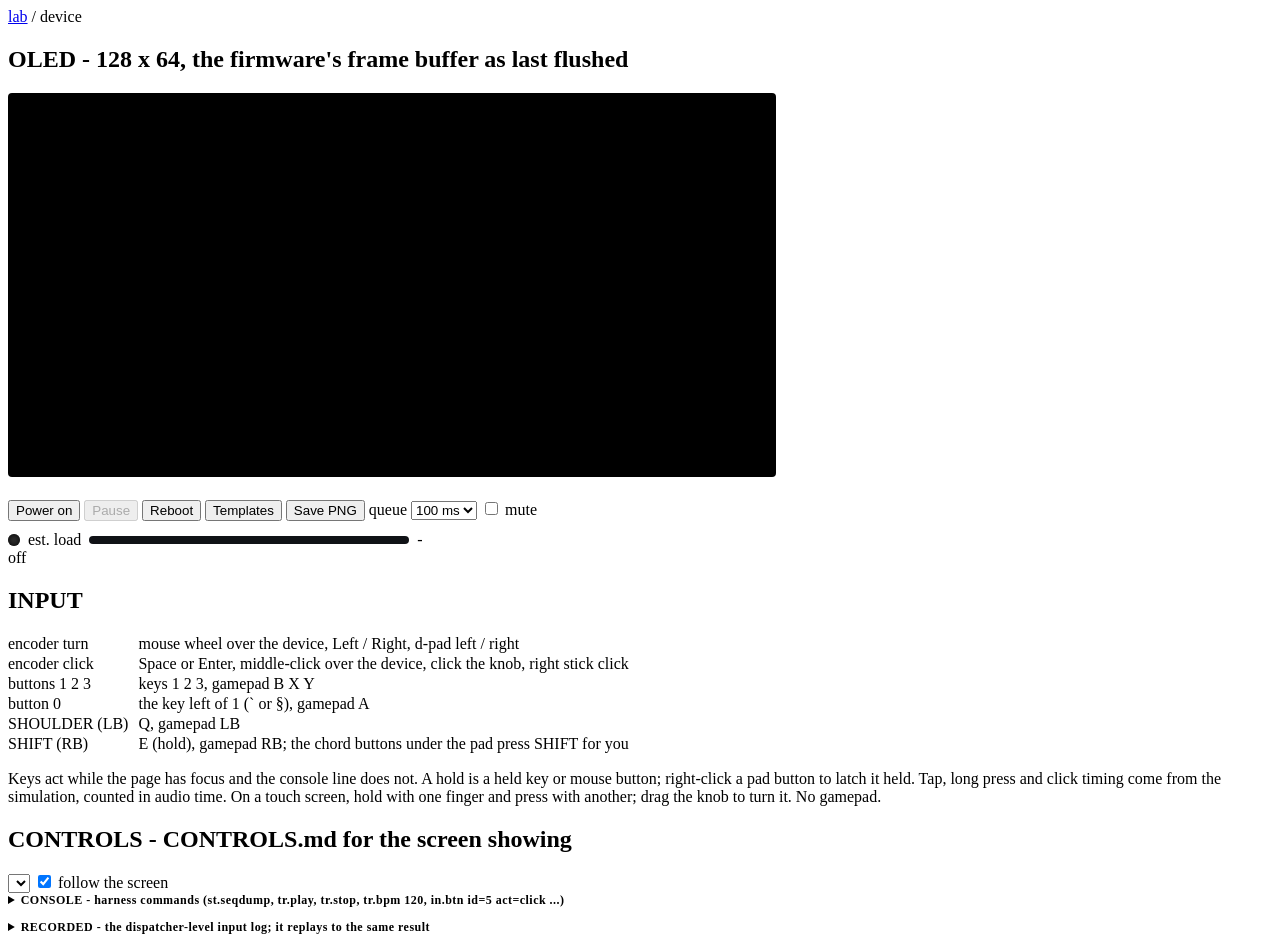
==== page/index.html @ ea53c0db "Host build of the firmware: hostsim and the browser site The firmware is the firmware submodule, pin" ====
<!doctype html>
<html lang="en">
<head>
<meta charset="utf-8">
<meta name="viewport" content="width=device-width, initial-scale=1">
<title>lab: device</title>
<link rel="stylesheet" href="/common.css">
<style>
  main { grid-template-columns: minmax(0, 800px) minmax(0, 1fr); align-items:start; }
  #oled { width:100%; max-width:768px; aspect-ratio:2 / 1; image-rendering:pixelated; background:#000; border-radius:4px; }
  #device { user-select:none; outline:none; }
  #device:focus-visible { box-shadow:0 0 0 1px var(--dim); border-radius:6px; }
  .pad { display:grid; grid-template-columns:repeat(7, minmax(0, 1fr)); gap:8px; margin-top:10px; align-items:center; }
  .key { padding:10px 0; text-align:center; border:1px solid var(--line); border-radius:6px; background:#262a32; cursor:pointer; }
  .key small { display:block; color:var(--dim); font-size:11px; }
  .key.down { background:var(--a); color:#000; border-color:var(--a); }
  .key.down small { color:#123; }
  .key.latched { box-shadow:0 0 0 2px var(--m); }
  #knob { width:64px; height:64px; border-radius:50%; margin:auto; border:2px solid var(--line); background:#262a32;
          display:flex; align-items:center; justify-content:center; cursor:ns-resize; position:relative; }
  #knob.down { border-color:var(--a); }
  #knob i { position:absolute; width:4px; height:18px; top:6px; left:28px; background:var(--a); border-radius:2px; transform-origin:2px 26px; }
  .chords { display:flex; flex-wrap:wrap; gap:6px; margin-top:8px; }
  .chords button { font-size:11px; padding:2px 6px; }
  #console { height:220px; overflow:auto; white-space:pre-wrap; color:var(--text); background:#101216; padding:6px; border-radius:4px; }
  #record { height:160px; overflow:auto; white-space:pre; color:var(--dim); background:#101216; padding:6px; border-radius:4px; }
  #cmd { flex:1; background:#262a32; color:var(--text); border:1px solid var(--line); border-radius:4px; padding:3px 6px; font:inherit; }
  table { border-collapse:collapse; } td, th { padding:1px 10px 1px 0; vertical-align:top; text-align:left; }
  td:first-child { color:var(--dim); white-space:nowrap; }
  th { color:var(--dim); font-weight:600; }
  #help { max-height:560px; overflow:auto; }
  #help h3 { margin:10px 0 4px; font-size:12px; color:var(--m); }
  #help h4 { margin:8px 0 4px; font-size:12px; color:var(--dim); }
  #help p { margin:4px 0; color:var(--dim); }
  #help code { color:var(--text); }
  #help table { margin:4px 0; }
  .bottom { grid-column:1 / -1; display:grid; gap:12px; }
  details > summary { cursor:pointer; color:var(--dim); font-size:12px; font-weight:600; letter-spacing:.04em; }
  details[open] > summary { margin-bottom:6px; }
  .bad { color:var(--bad); }
  .load { display:flex; align-items:center; gap:8px; margin-top:10px; }
  #oled, .pad, #knob { touch-action:none; }
  #led { width:12px; height:12px; border-radius:50%; background:#333; box-shadow:0 0 6px #000 inset; }
  .meter { position:relative; flex:1; max-width:320px; height:8px; background:#101216; border:1px solid var(--line); border-radius:4px; overflow:hidden; }
  #loadAvg { position:absolute; left:0; top:0; bottom:0; width:0; background:var(--a); }
  #loadMax { position:absolute; top:0; bottom:0; width:2px; left:0; background:var(--m); }
  #screen { position:relative; max-width:768px; }
  /* Over the screen; on a narrow page it grows down over the pad instead of
   * running off the canvas, and goes away on a pick, the close button or Esc. */
  #picker { position:absolute; top:0; left:0; right:0; min-height:100%; z-index:2; display:flex; flex-direction:column;
            align-items:center; justify-content:center; gap:10px; padding:28px 16px 16px;
            background:rgba(0,0,0,.9); border-radius:4px; text-align:center; }
  #picker[hidden] { display:none; }   /* the id rule above outranks the browser's [hidden] */
  #picker h3 { margin:0; font-size:15px; color:#ffd23f; letter-spacing:.04em; }
  #picker p { margin:0; font-size:12px; }
  #tplClose { position:absolute; top:6px; right:6px; width:28px; height:28px; padding:0; font-size:16px; line-height:1; }
  .tpl { display:grid; grid-template-columns:repeat(auto-fill, minmax(96px, 1fr)); gap:8px; width:100%; max-width:560px; }
  .tpl button { padding:10px 4px; font-size:13px; }
</style>
</head>
<body>
<nav><a href="/">lab</a> / device</nav>
<main>
  <section id="device" tabindex="0">
    <h2>OLED <span>- 128 x 64, the firmware's frame buffer as last flushed</span></h2>
    <div id="screen">
      <canvas id="oled" width="768" height="384"></canvas>
      <div id="picker" hidden>
        <button id="tplClose" title="Close (Esc)">&times;</button>
        <h3>PICK A TEMPLATE</h3>
        <div class="tpl" id="tplList">Starting the device...</div>
        <p class="dim">One tap turns the audio on, loads it and plays.</p>
        <button id="tplSkip">Start with the boot session instead</button>
      </div>
    </div>
    <div class="pad" id="pad"></div>
    <div class="chords" id="chords"></div>
    <div class="row">
      <button id="power">Power on</button>
      <button id="pause" disabled>Pause</button>
      <button id="restart">Reboot</button>
      <button id="templates">Templates</button>
      <button id="shot">Save PNG</button>
      <label class="dim">queue <select id="target">
        <option value="60">60 ms</option><option value="100" selected>100 ms</option>
        <option value="160">160 ms</option><option value="300">300 ms</option></select></label>
      <label class="dim"><input type="checkbox" id="mute"> mute</label>
    </div>
    <div class="load" title="Render load from a cost model: measured per-oscillator, unison and FX costs, some guesses, no event parsing or patch-load spikes. A relative meter, not a measurement of the chip.">
      <span id="led"></span>
      <span class="dim">est. load</span>
      <div class="meter"><div id="loadAvg"></div><div id="loadMax"></div></div>
      <span id="loadTxt" class="dim">-</span>
    </div>
    <div class="facts" id="status">off</div>
    <div class="facts" id="about"></div>
    <div class="facts bad" id="err"></div>
  </section>
  <div>
    <section>
      <h2>INPUT</h2>
      <table>
        <tr><td>encoder turn</td><td>mouse wheel over the device, Left / Right, d-pad left / right</td></tr>
        <tr><td>encoder click</td><td>Space or Enter, middle-click over the device, click the knob, right stick click</td></tr>
        <tr><td>buttons 1 2 3</td><td>keys 1 2 3, gamepad B X Y</td></tr>
        <tr><td>button 0</td><td>the key left of 1 (` or &sect;), gamepad A</td></tr>
        <tr><td>SHOULDER (LB)</td><td>Q, gamepad LB</td></tr>
        <tr><td>SHIFT (RB)</td><td>E (hold), gamepad RB; the chord buttons under the pad press SHIFT for you</td></tr>
      </table>
      <p class="dim">Keys act while the page has focus and the console line does not.
        A hold is a held key or mouse button; right-click a pad button to latch it held.
        Tap, long press and click timing come from the simulation, counted in audio time.
        On a touch screen, hold with one finger and press with another; drag the knob to turn it.
        <span id="pad-state">No gamepad.</span></p>
    </section>
    <section>
      <h2>CONTROLS <span>- CONTROLS.md for the screen showing</span></h2>
      <div class="row" style="margin-top:0">
        <select id="helpSel"></select>
        <label class="dim"><input type="checkbox" id="helpFollow" checked> follow the screen</label>
      </div>
      <div id="help"></div>
    </section>
  </div>
  <div class="bottom">
    <section>
      <details id="consoleBox">
        <summary>CONSOLE - harness commands (st.seqdump, tr.play, tr.stop, tr.bpm 120, in.btn id=5 act=click ...)</summary>
        <div id="console"></div>
        <div class="row">
          <input id="cmd" placeholder="command, Enter to send" autocomplete="off" spellcheck="false">
          <button id="dump">st.seqdump</button>
          <button id="clear">clear</button>
        </div>
      </details>
    </section>
    <section>
      <details>
        <summary>RECORDED - the dispatcher-level input log; it replays to the same result</summary>
        <div id="record"></div>
        <div class="row"><button id="savelog">Save log</button></div>
      </details>
    </section>
  </div>
</main>
<footer id="notices" class="facts" style="padding:0 12px 12px" hidden></footer>
<script src="/common.js"></script>
<script>
'use strict';
const RATE = 48000, BLOCK = 256, BLOCK_MS = 1000 * BLOCK / RATE, STEP_BLOCKS = 8;
/* my_button_id_t: SHOULDER 0, 1, 2, 3, ENC 4, 0 is 5, SHIFT 6. */
const BTN = { SHOULDER: 0, B1: 1, B2: 2, B3: 3, ENC: 4, B0: 5, SHIFT: 6 };
const PAD = [['LB', 'Q', BTN.SHOULDER], ['0', '`', BTN.B0], ['1', '1', BTN.B1], ['2', '2', BTN.B2],
             ['3', '3', BTN.B3], ['RB', 'E', BTN.SHIFT]];
/* KeyboardEvent.code names physical keys: Backquote is the key left of 1 on
 * any layout. */
const KEYS = { Backquote: BTN.B0, Digit1: BTN.B1, Digit2: BTN.B2, Digit3: BTN.B3, KeyQ: BTN.SHOULDER,
               KeyE: BTN.SHIFT, Space: BTN.ENC, Enter: BTN.ENC, NumpadEnter: BTN.ENC };
/* Gamepad standard mapping: button index -> device button. */
const GP = { 0: BTN.B0, 1: BTN.B1, 2: BTN.B2, 3: BTN.B3, 4: BTN.SHOULDER, 5: BTN.SHIFT, 11: BTN.ENC };

let pending = [];          // { t, line } input since the last request; line without the offset
let lastReq = performance.now();
let running = false, paused = false, inFlight = false;
let actx = null, gain = null, nextTime = 0, underruns = 0, simMs = 0, rtt = 0;
let seq = 0, retries = 0;
const PAGE_ID = Math.random().toString(36).slice(2, 8);   /* a reload starts a new seq space */
const held = new Set();    // device buttons currently down, from any source

/* ── device controls ─────────────────────────────────────────────────── */
const pad = $('pad'), keyEl = {};
/* Pointer holds: each pointer (a mouse button, a finger) holds the device
 * button it went down on until it is lifted, so two fingers can hold SHIFT and
 * press a digit, as on the device. */
const pointerHeld = new Map();   // pointerId -> device button
function pointerPress(e, id) {
  e.preventDefault();
  if (e.currentTarget.setPointerCapture) e.currentTarget.setPointerCapture(e.pointerId);
  pointerHeld.set(e.pointerId, id);
  press(id, true);
}
function pointerRelease(e) {
  if (!pointerHeld.has(e.pointerId)) return;
  const id = pointerHeld.get(e.pointerId);
  pointerHeld.delete(e.pointerId);
  if (![...pointerHeld.values()].includes(id)) press(id, false);
}
window.addEventListener('pointerup', pointerRelease);
window.addEventListener('pointercancel', pointerRelease);
for (const [label, key, id] of PAD) {
  const d = document.createElement('div');
  d.className = 'key'; d.innerHTML = `${label}<small>${key}</small>`;
  pad.appendChild(d); keyEl[id] = d;
  d.addEventListener('pointerdown', e => { if (e.button === 0) pointerPress(e, id); });
  /* Right click latches the button held until the next right click, so a
   * hold + turn gesture needs only the mouse. */
  d.addEventListener('contextmenu', e => {
    e.preventDefault();
    if ([...pointerHeld.values()].includes(id)) return;   // a touch long press, not a right click
    press(id, !held.has(id));
    d.classList.toggle('latched', held.has(id));
  });
}
/* SHIFT chords as single clicks: SHIFT down, digit down, digit up, SHIFT up.
 * The chord latches on the digit's press (CONTROLS.md, Global gestures). A
 * SHIFT already held, from a key or a latch, is left held. */
const CHORDS = [
  ['SHIFT+0', BTN.B0, 0, 'Loop bounce: start, cancel a waiting one, or stop a running one'],
  ['SHIFT+0 hold', BTN.B0, 1600, 'Discard a running bounce'],
  ['SHIFT+1', BTN.B1, 0, 'ADSR editor: open on the current instrument, or commit and close'],
  ['SHIFT+2', BTN.B2, 0, 'Step Trig popup open / close; in an editor: release the tab to the patch'],
  ['SHIFT+3', BTN.B3, 0, 'Layer page; in an editor on a melodic row: flip row / layer block'],
];
for (const [label, id, holdMs, title] of CHORDS) {
  const btn = document.createElement('button');
  btn.textContent = label; btn.title = title;
  btn.onclick = () => chord(id, holdMs);
  $('chords').appendChild(btn);
}
const latch = document.createElement('button');
latch.title = 'Hold SHIFT until clicked again: SHIFT + turn steps the FM algorithm';
const showLatch = () => { latch.textContent = held.has(BTN.SHIFT) ? 'SHIFT held - release' : 'hold SHIFT'; };
latch.onclick = () => { press(BTN.SHIFT, !held.has(BTN.SHIFT)); showLatch(); };
showLatch();
$('chords').appendChild(latch);
function chord(id, holdMs) {
  const hadShift = held.has(BTN.SHIFT);
  if (!hadShift) press(BTN.SHIFT, true);
  press(id, true);
  const end = () => { press(id, false); if (!hadShift) press(BTN.SHIFT, false); };
  if (holdMs) setTimeout(end, holdMs); else end();
}
const knobWrap = document.createElement('div');
knobWrap.innerHTML = '<div id="knob"><i></i></div>';
pad.appendChild(knobWrap);
const knob = $('knob'); keyEl[BTN.ENC] = knob;
let knobAngle = 0;
/* The knob: a tap or click is the encoder click (sent on release), a vertical
 * drag turns it, one detent per 16 px, up = clockwise. */
let knobDrag = null;
knob.addEventListener('pointerdown', e => {
  if (e.button !== 0) return;
  e.preventDefault();
  knob.setPointerCapture(e.pointerId);
  knobDrag = { id: e.pointerId, y: e.clientY, moved: false };
});
knob.addEventListener('pointermove', e => {
  if (!knobDrag || e.pointerId !== knobDrag.id) return;
  const steps = Math.trunc((knobDrag.y - e.clientY) / 16);
  if (steps) { knobDrag.moved = true; knobDrag.y -= steps * 16; turn(steps); }
});
knob.addEventListener('pointerup', e => {
  if (!knobDrag || e.pointerId !== knobDrag.id) return;
  if (!knobDrag.moved) { press(BTN.ENC, true); press(BTN.ENC, false); }
  knobDrag = null;
});
knob.addEventListener('pointercancel', () => { knobDrag = null; });

function press(id, down) {
  if (down === held.has(id)) return;
  if (down) held.add(id); else held.delete(id);
  keyEl[id].classList.toggle('down', down);
  if (!down) keyEl[id].classList.remove('latched');
  if (id === BTN.SHIFT && typeof showLatch === 'function') showLatch();
  queue(`key ${id} ${down ? 'down' : 'up'}`);
}

function turn(steps) {
  if (!steps) return;
  knobAngle += steps * 15;
  knob.firstChild.style.transform = `rotate(${knobAngle}deg)`;
  queue(`enc ${steps}`);
}
function queue(line) { pending.push({ t: performance.now(), line }); kick(); }

$('device').addEventListener('wheel', e => {
  e.preventDefault();
  turn(e.deltaY > 0 ? 1 : -1);
}, { passive: false });
/* Middle button anywhere over the device is the encoder click, like the
 * wheel is the encoder turn. preventDefault stops autoscroll and paste. */
$('device').addEventListener('pointerdown', e => { if (e.button === 1) pointerPress(e, BTN.ENC); });
$('device').addEventListener('auxclick', e => e.preventDefault());

function keyActive(e) { return document.activeElement !== $('cmd') && !e.ctrlKey && !e.metaKey && !e.altKey; }
window.addEventListener('keydown', e => {
  if (!keyActive(e)) return;
  if (e.code === 'ArrowLeft' || e.code === 'ArrowRight') { turn(e.code === 'ArrowRight' ? 1 : -1); e.preventDefault(); return; }
  if (e.code in KEYS) { if (!e.repeat) press(KEYS[e.code], true); e.preventDefault(); }
});
window.addEventListener('keyup', e => {
  if (e.code in KEYS) { press(KEYS[e.code], false); e.preventDefault(); }
});
window.addEventListener('blur', () => { for (const id of [...held]) press(id, false); });

/* ── gamepad ─────────────────────────────────────────────────────────── */
const gpPrev = {};
let dpadNext = 0;
function pollGamepad(now) {
  const gp = [...(navigator.getGamepads ? navigator.getGamepads() : [])].find(g => g && g.mapping === 'standard');
  $('pad-state').textContent = gp ? 'Gamepad: ' + gp.id : 'No gamepad.';
  if (gp) {
    for (const [i, id] of Object.entries(GP)) {
      const v = !!(gp.buttons[i] && gp.buttons[i].pressed);
      if (v !== !!gpPrev[i]) { gpPrev[i] = v; press(id, v); }
    }
    const l = gp.buttons[14] && gp.buttons[14].pressed, r = gp.buttons[15] && gp.buttons[15].pressed;
    if (l || r) { if (now >= dpadNext) { turn(r ? 1 : -1); dpadNext = now + (dpadNext ? 90 : 300); } }
    else dpadNext = 0;
  }
  requestAnimationFrame(pollGamepad);
}
requestAnimationFrame(pollGamepad);

/* ── CONTROLS.md help, following the screen ──────────────────────────── */
/* ui_view_id_t (synth_ui.h) -> the CONTROLS.md section for that screen. */
const VIEW_SECTION = ['Filter editor', 'LFO editor', 'DIST editor', 'Step Trig popup',
  'ADSR (graph) editor', 'Menu', 'Arp screen', 'Drone screens', 'Drone screens', 'Drone screens',
  'Prog screen', 'FM screen', 'DEV screen', 'WT screen', 'Sequencer screen (Seq)'];
let helpSections = {}, helpView = -1;
const esc = t => t.replace(/&/g, '&amp;').replace(/</g, '&lt;').replace(/>/g, '&gt;');
const inline = t => esc(t).replace(/`([^`]+)`/g, '<code>$1</code>').replace(/\*\*([^*]+)\*\*/g, '<b>$1</b>');
function mdToHtml(lines) {
  let out = '', i = 0;
  while (i < lines.length) {
    const l = lines[i];
    if (l.startsWith('|')) {
      const rows = [];
      while (i < lines.length && lines[i].startsWith('|')) rows.push(lines[i++]);
      const cells = r => r.replace(/^\||\|$/g, '').split('|').map(c => c.trim());
      out += '<table><tr>' + cells(rows[0]).map(c => `<th>${inline(c)}</th>`).join('') + '</tr>';
      for (const r of rows.slice(2)) out += '<tr>' + cells(r).map(c => `<td>${inline(c)}</td>`).join('') + '</tr>';
      out += '</table>';
      continue;
    }
    if (l.startsWith('### ')) { out += `<h4>${inline(l.slice(4))}</h4>`; i++; continue; }
    if (!l.trim()) { i++; continue; }
    const para = [];
    while (i < lines.length && lines[i].trim() && !lines[i].startsWith('|') && !lines[i].startsWith('#')) para.push(lines[i++]);
    out += `<p>${inline(para.join(' '))}</p>`;
  }
  return out;
}
async function loadHelp() {
  /* The single-file build carries CONTROLS.md inline: a file:// page cannot fetch. */
  let text;
  if ($('controls-md')) {
    text = $('controls-md').value;
  } else {
    const res = await fetch('controls.md');
    if (!res.ok) { $('help').textContent = 'CONTROLS.md: ' + await res.text(); return; }
    text = await res.text();
  }
  let name = null;
  for (const l of text.split('\n')) {
    if (l.startsWith('## ')) { name = l.slice(3).trim(); helpSections[name] = []; continue; }
    if (name) helpSections[name].push(l);
  }
  $('helpSel').innerHTML = Object.keys(helpSections).map(n => `<option>${esc(n)}</option>`).join('');
  showHelp('Global gestures');
}
function showHelp(name) {
  if (!helpSections[name]) return;
  $('helpSel').value = name;
  $('help').innerHTML = `<h3>${esc(name)}</h3>` + mdToHtml(helpSections[name]);
}
$('helpSel').onchange = () => { $('helpFollow').checked = false; showHelp($('helpSel').value); };
$('helpFollow').onchange = () => { if ($('helpFollow').checked) { helpView = -1; } };
function followView(v) {
  if (v === undefined || v === helpView || !$('helpFollow').checked) return;
  helpView = v;
  showHelp(VIEW_SECTION[v] || 'Global gestures');
}
loadHelp();

/* ── OLED ────────────────────────────────────────────────────────────── */
const oled = $('oled').getContext('2d');
function drawFrame(bytes) {
  /* u8g2 full buffer, vertical_top_lsb: byte (y>>3)*128 + x, bit y&7.
   * Rows 0..15 yellow, the rest blue, like the dual-colour panel. */
  const S = 6;
  oled.fillStyle = '#000'; oled.fillRect(0, 0, 768, 384);
  for (let y = 0; y < 64; y++) {
    oled.fillStyle = y < 16 ? '#ffd23f' : '#5ec8ff';
    const row = (y >> 3) * 128, bit = 1 << (y & 7);
    for (let x = 0; x < 128; x++) if (bytes[row + x] & bit) oled.fillRect(x * S, y * S, S - 1, S - 1);
  }
}

/* ── load meter ──────────────────────────────────────────────────────────
 * Each answer carries the cost model's mean and max over its blocks, in % of
 * the 5.33 ms block. The bar is the mean over the last second, the tick its
 * max. The dot uses the status LED's bands (status_led.c: green, yellow from
 * 50 %, orange from 75 %, red from 90 %, 5 % hysteresis), here over the
 * estimate instead of the measured core load. */
const LED_ENTER = [0, 50, 75, 90], LED_COLOR = ['#1fb84a', '#d6c21f', '#e8771a', '#ff3030'];
let loadHist = [], ledBand = 0;
function showLoad(load) {
  if (!load) return;
  const now = performance.now();
  loadHist.push([now, load[0], load[1]]);
  while (loadHist.length && now - loadHist[0][0] > 1000) loadHist.shift();
  const avg = loadHist.reduce((a, h) => a + h[1], 0) / loadHist.length;
  const max = Math.max(...loadHist.map(h => h[2]));
  while (ledBand < 3 && avg >= LED_ENTER[ledBand + 1]) ledBand++;
  while (ledBand > 0 && avg < LED_ENTER[ledBand] - 5) ledBand--;
  $('led').style.background = LED_COLOR[ledBand];
  $('loadAvg').style.width = Math.min(100, avg) + '%';
  $('loadAvg').style.background = LED_COLOR[ledBand];
  $('loadMax').style.left = `calc(${Math.min(100, max)}% - 2px)`;
  $('loadTxt').textContent = `${avg.toFixed(0)} %  max ${max.toFixed(0)} %`;
}

/* ── stepping ────────────────────────────────────────────────────────── */
const b64 = s => Uint8Array.from(atob(s), c => c.charCodeAt(0));
function target() { return +$('target').value / 1000; }

function kick() { if (running && !paused) pump(); }

async function pump() {
  if (inFlight) return;
  inFlight = true;
  try {
    while (running && !paused && nextTime - actx.currentTime < target()) {
      if (nextTime < actx.currentTime) {
        if (nextTime > 0) underruns++;
        nextTime = actx.currentTime + 0.02;
      }
      await stepOnce();
    }
  } catch (e) {
    $('err').textContent = String(e.message || e);
    running = false; $('power').textContent = 'Power on'; $('pause').disabled = true;
  } finally {
    inFlight = false;
  }
}

async function stepOnce() {
  const now = performance.now(), span = Math.max(1, now - lastReq);
  const ev = pending.splice(0).map(p => {
    const off = Math.min(STEP_BLOCKS - 1, Math.max(0, Math.floor((p.t - lastReq) / span * STEP_BLOCKS)));
    const [kind, ...rest] = p.line.split(' ');
    return `${kind} ${off} ${rest.join(' ')}`;
  });
  lastReq = now;
  const t0 = performance.now();
  const st = await backend.step(STEP_BLOCKS, ev);
  rtt = performance.now() - t0;
  apply(st);
}

/* Where the steps run: the lab's emu module over HTTP, or hostsim built to
 * WebAssembly inside this page (the static site loads wasm.js, which sets
 * EMU_WASM). Both answer a step with the same fields; frame and audio come
 * as base64 text over HTTP and as bytes from the module. */
const HTTP_BACKEND = {
  async step(blocks, ev) {
    const q = new URLSearchParams({ blocks, seq: `${PAGE_ID}-${++seq}` });
    for (const e of ev) q.append('e', e);
    const res = await fetchStep('step?' + q);
    if (!res.ok) throw new Error(await res.text());
    return res.json();
  },
  async restart() {
    const res = await fetch('restart');
    if (!res.ok) throw new Error(await res.text());
    return res.json();
  },
  async log() { return (await fetch('log.txt')).text(); },
  about() { return 'Projects are saved on the machine running the lab.'; },
};
const backend = window.EMU_WASM || HTTP_BACKEND;
if (backend.about) $('about').textContent = backend.about();
const bytesOf = v => typeof v === 'string' ? b64(v) : v;

/* A step is not repeatable: it advances the sim and consumes the input. The
 * request carries a seq, and the module answers a repeated seq with the reply
 * it already made, so a request whose connection failed is sent again as it
 * was. fetch() rejects with a TypeError for exactly those failures; an HTTP
 * error status is an answer and is not retried. */
async function fetchStep(url) {
  for (let attempt = 0; ; attempt++) {
    try {
      return await fetch(url);
    } catch (e) {
      if (!(e instanceof TypeError) || attempt >= 3) throw e;
      retries++;
      await new Promise(r => setTimeout(r, 50 << attempt));
    }
  }
}

function apply(st) {
  if (backend.about) $('about').textContent = backend.about();
  if (st.restarted) {
    $('err').textContent = 'hostsim had exited and was started again:\n' + (st.ended || []).join('\n');
    $('record').textContent = '';
  }
  if (st.frame) drawFrame(bytesOf(st.frame));
  followView(st.view);
  showLoad(st.load);
  if (st.console) appendConsole(st.console);
  if (st.record) { const r = $('record'); r.textContent += st.record; r.scrollTop = r.scrollHeight; }
  simMs = st.ms;
  if (actx && st.audio) play(bytesOf(st.audio));
  $('status').textContent = `block ${st.block}   ${(st.ms / 1000).toFixed(2)} s audio   ` +
    `step ${rtt.toFixed(0)} ms   queue ${actx ? Math.max(0, (nextTime - actx.currentTime) * 1000).toFixed(0) : 0} ms   ` +
    `gaps ${underruns}   retries ${retries}   held ${[...held].join(',') || '-'}`;
}

function play(bytes) {
  const pcm = new Int16Array(bytes.buffer, bytes.byteOffset, bytes.byteLength >> 1);
  const n = pcm.length >> 1, buf = actx.createBuffer(2, n, RATE);
  const l = buf.getChannelData(0), r = buf.getChannelData(1);
  for (let i = 0; i < n; i++) { l[i] = pcm[2 * i] / 32768; r[i] = pcm[2 * i + 1] / 32768; }
  const src = actx.createBufferSource();
  src.buffer = buf; src.connect(gain);
  src.start(nextTime);
  nextTime += n / RATE;
  src.onended = kick;
}

/* The page owns time: a timer keeps the queue topped up between the
 * onended callbacks, so input sent while the queue is full still lands. */
setInterval(kick, 20);

/* Power on must run inside a user gesture: browsers start audio only there. */
function powerOn() {
  $('err').textContent = '';
  actx = new AudioContext({ sampleRate: RATE, latencyHint: 'interactive' });
  gain = actx.createGain(); gain.gain.value = $('mute').checked ? 0 : 1; gain.connect(actx.destination);
  nextTime = 0; underruns = 0; retries = 0; lastReq = performance.now();
  running = true; paused = false;
  $('power').textContent = 'Power off'; $('pause').disabled = false; $('pause').textContent = 'Pause';
  $('device').focus();
  kick();
}
async function powerOff() {
  running = false; $('power').textContent = 'Power on'; $('pause').disabled = true;
  if (actx) { await actx.close(); actx = null; }
}
$('power').onclick = () => { if (running) powerOff(); else powerOn(); };
function setPaused(p) {
  paused = p; $('pause').textContent = paused ? 'Resume' : 'Pause';
  if (!paused) { nextTime = 0; lastReq = performance.now(); kick(); }
}
$('pause').onclick = () => { autoPaused = false; setPaused(!paused); };
/* A hidden tab stops stepping (the device stands still), and resumes on
 * return unless Pause was pressed meanwhile. */
let autoPaused = false;
document.addEventListener('visibilitychange', () => {
  if (document.hidden && running && !paused) { autoPaused = true; setPaused(true); }
  else if (!document.hidden && autoPaused) { autoPaused = false; setPaused(false); }
});
$('mute').onchange = () => { if (gain) gain.gain.value = $('mute').checked ? 0 : 1; };
$('restart').onclick = async () => {
  let st;
  try { st = await backend.restart(); } catch (e) { $('err').textContent = String(e.message || e); return; }
  $('record').textContent = ''; $('err').textContent = '';
  for (const id of [...held]) { held.delete(id); keyEl[id].classList.remove('down'); }
  apply(st);
};
$('shot').onclick = () => $('oled').toBlob(b => saveBlob(b, 'oled.png'));
$('savelog').onclick = async () => saveBlob(new Blob([await backend.log()], { type: 'text/plain' }), 'session.log');

function appendConsole(text) {
  const c = $('console'); c.textContent += text; c.scrollTop = c.scrollHeight;
}
function sendCmd(line) {
  line = line.trim();
  if (!line) return;
  appendConsole('> ' + line + '\n');
  if (!running || paused) { appendConsole('(power on to run commands)\n'); return; }
  queue('cmd ' + line);
}
$('cmd').addEventListener('keydown', e => {
  if (e.key === 'Enter') { sendCmd($('cmd').value); $('cmd').value = ''; }
});
$('dump').onclick = () => sendCmd('st.seqdump');
$('clear').onclick = () => { $('console').textContent = ''; };

/* ── template picker ─────────────────────────────────────────────────────
 * The built-in templates come from the firmware: "pr.tpl" prints one
 * "TPL <i> <name>" line per template into the console text. The page shows
 * the picker over the dark screen until something is picked, and again from
 * the Templates button. A pick turns the audio on (the tap is the gesture
 * the browser needs), queues the load, and presses play after the UI task
 * has applied it: a load stops the transport, and it lands on the next
 * 50 ms UI frame, so play waits well past that. */
let templates = null;
async function listTemplates() {
  if (!templates) {
    const st = await backend.step(1, ['cmd 0 pr.tpl']);
    apply(st);
    templates = [...(st.console || '').matchAll(/^TPL \d+ (.+)$/gm)].map(m => m[1].trim());
  }
  return templates;
}
async function showPicker() {
  const list = $('tplList');
  $('picker').hidden = false;
  try {
    const names = await listTemplates();
    list.innerHTML = '';
    for (const name of names) {
      const b = document.createElement('button');
      b.textContent = name;
      b.onclick = () => pickTemplate(name);
      list.appendChild(b);
    }
    if (!names.length) list.textContent = 'This firmware lists no templates.';
  } catch (e) {
    list.textContent = String(e.message || e);
  }
}
function pickTemplate(name) {
  $('picker').hidden = true;
  if (!running) powerOn(); else if (paused) setPaused(false);
  sendCmd('pr.tpl ' + name);
  setTimeout(() => sendCmd('tr.play'), 200);
}
function hidePicker() { $('picker').hidden = true; }
$('tplSkip').onclick = () => { hidePicker(); if (!running) powerOn(); };
$('tplClose').onclick = hidePicker;
window.addEventListener('keydown', e => { if (e.code === 'Escape' && !$('picker').hidden) hidePicker(); });
$('templates').onclick = showPicker;
showPicker();
</script>
</body>
</html>
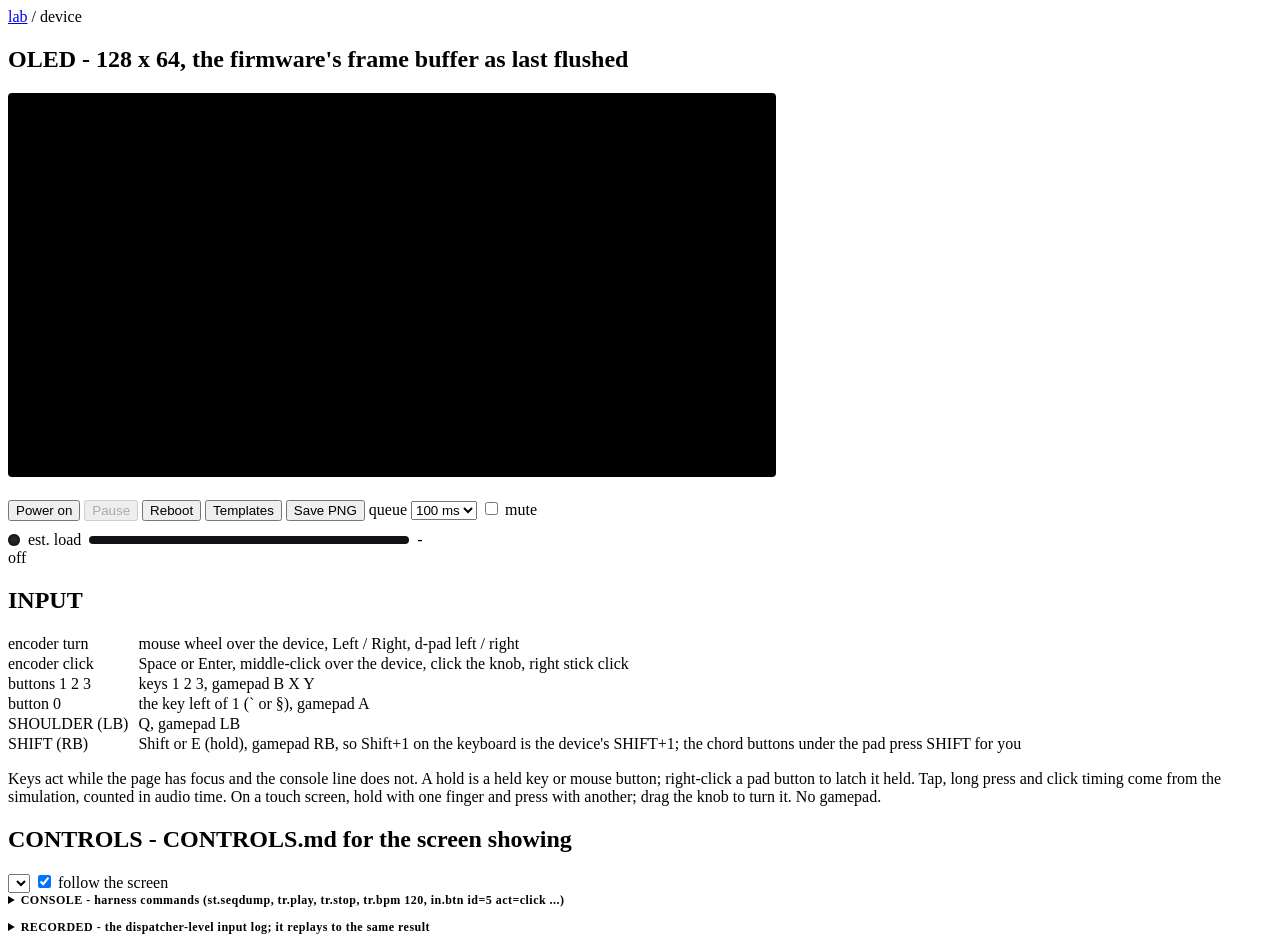
==== commit bf20e50d: "Page: the keyboard Shift key presses the device's SHIFT The chord buttons under the pad are labelled" ====
--- a/page/index.html
+++ b/page/index.html
@@ -24,6 +24,8 @@
   .chords button { font-size:11px; padding:2px 6px; }
   #console { height:220px; overflow:auto; white-space:pre-wrap; color:var(--text); background:#101216; padding:6px; border-radius:4px; }
   #record { height:160px; overflow:auto; white-space:pre; color:var(--dim); background:#101216; padding:6px; border-radius:4px; }
+  #projList { display:grid; grid-template-columns:auto 1fr auto auto; gap:4px 14px; align-items:center; margin-top:8px; }
+  #projList button { padding:2px 8px; }
   #cmd { flex:1; background:#262a32; color:var(--text); border:1px solid var(--line); border-radius:4px; padding:3px 6px; font:inherit; }
   table { border-collapse:collapse; } td, th { padding:1px 10px 1px 0; vertical-align:top; text-align:left; }
   td:first-child { color:var(--dim); white-space:nowrap; }
@@ -105,7 +107,7 @@
         <tr><td>buttons 1 2 3</td><td>keys 1 2 3, gamepad B X Y</td></tr>
         <tr><td>button 0</td><td>the key left of 1 (` or &sect;), gamepad A</td></tr>
         <tr><td>SHOULDER (LB)</td><td>Q, gamepad LB</td></tr>
-        <tr><td>SHIFT (RB)</td><td>E (hold), gamepad RB; the chord buttons under the pad press SHIFT for you</td></tr>
+        <tr><td>SHIFT (RB)</td><td>Shift or E (hold), gamepad RB, so Shift+1 on the keyboard is the device's SHIFT+1; the chord buttons under the pad press SHIFT for you</td></tr>
       </table>
       <p class="dim">Keys act while the page has focus and the console line does not.
         A hold is a held key or mouse button; right-click a pad button to latch it held.
@@ -123,6 +125,18 @@
     </section>
   </div>
   <div class="bottom">
+    <section id="projSection" hidden>
+      <details id="projBox">
+        <summary>PROJECTS - saved slots; export and import .amp files, the format a board stores</summary>
+        <div id="projList"></div>
+        <div class="row">
+          <button id="projRefresh">Refresh</button>
+          <button id="projImport">Import .amp</button>
+          <input type="file" id="projFile" accept=".amp" hidden>
+          <span id="projStatus" class="dim"></span>
+        </div>
+      </details>
+    </section>
     <section>
       <details id="consoleBox">
         <summary>CONSOLE - harness commands (st.seqdump, tr.play, tr.stop, tr.bpm 120, in.btn id=5 act=click ...)</summary>
@@ -155,7 +169,8 @@
 /* KeyboardEvent.code names physical keys: Backquote is the key left of 1 on
  * any layout. */
 const KEYS = { Backquote: BTN.B0, Digit1: BTN.B1, Digit2: BTN.B2, Digit3: BTN.B3, KeyQ: BTN.SHOULDER,
-               KeyE: BTN.SHIFT, Space: BTN.ENC, Enter: BTN.ENC, NumpadEnter: BTN.ENC };
+               KeyE: BTN.SHIFT, ShiftLeft: BTN.SHIFT, ShiftRight: BTN.SHIFT,
+               Space: BTN.ENC, Enter: BTN.ENC, NumpadEnter: BTN.ENC };
 /* Gamepad standard mapping: button index -> device button. */
 const GP = { 0: BTN.B0, 1: BTN.B1, 2: BTN.B2, 3: BTN.B3, 4: BTN.SHOULDER, 5: BTN.SHIFT, 11: BTN.ENC };
 
@@ -500,7 +515,8 @@
   if (st.frame) drawFrame(bytesOf(st.frame));
   followView(st.view);
   showLoad(st.load);
-  if (st.console) appendConsole(st.console);
+  /* An import's per-line acks ("P< ok d <n>") stay out of the console view. */
+  if (st.console) { appendConsole(st.console.replace(/^P< ok d \d+\n/gm, '')); projectReplies(st.console); }
   if (st.record) { const r = $('record'); r.textContent += st.record; r.scrollTop = r.scrollHeight; }
   simMs = st.ms;
   if (actx && st.audio) play(bytesOf(st.audio));
@@ -580,6 +596,112 @@
 $('dump').onclick = () => sendCmd('st.seqdump');
 $('clear').onclick = () => { $('console').textContent = ''; };
 
+/* ── projects ────────────────────────────────────────────────────────────
+ * The list is the firmware's: "P> ls" goes to its project-transfer core, as
+ * on a board's UART0, and the "P< slot <n> <size> <ver> <name>" lines come
+ * back in the console text. Export reads the slot file from the module's
+ * filesystem, so the download is byte for byte what a board stores. Import
+ * sends the file through the same core as a board's UART0 does, as "P> put -"
+ * and "P> d" lines: the firmware picks the slot, maps the file name and
+ * checks the file. Within the page no line can be lost, so the lines go
+ * without waiting for each reply, PROJ_BATCH per step (a step takes at most
+ * 256 input lines). Only the in-page backend has the files (readProject). */
+const PROJ_BATCH = 200, PROJ_PIECE = 144;
+let projRows = null;     /* collecting an ls answer; null when none is due */
+let projImport = null;   /* { lines, next } until the import's final reply */
+const slotName = n => `P${String(n).padStart(2, '0')}`;
+function refreshProjects() {
+  if (!running || paused) { $('projList').textContent = 'Power on to list the saved projects.'; return; }
+  projRows = [];
+  queue('cmd P> ls');
+}
+async function importProject(file) {
+  if (!running || paused) { $('projStatus').textContent = 'Power on to import.'; return; }
+  if (projImport) return;
+  const bytes = new Uint8Array(await file.arrayBuffer());
+  const lines = [`cmd P> put - ${bytes.length} ${file.name}`];
+  for (let i = 0; i < bytes.length; i += PROJ_PIECE) {
+    let s = '';
+    for (const b of bytes.subarray(i, i + PROJ_PIECE)) s += String.fromCharCode(b);
+    lines.push('cmd P> d ' + btoa(s));
+  }
+  projImport = { lines, next: 0 };
+  $('projImport').disabled = true;
+  $('projStatus').textContent = `Importing ${file.name} ...`;
+  queueImportBatch();
+}
+function queueImportBatch() {
+  const end = Math.min(projImport.lines.length, projImport.next + PROJ_BATCH);
+  while (projImport.next < end) queue(projImport.lines[projImport.next++]);
+}
+function importReplies(text) {
+  const m = /^P< (ok put (\d+) (.*)|err .*)$/m.exec(text);
+  if (!m) {
+    /* Next batch once the last one has gone out with a step. */
+    const queued = pending.some(p => p.line.startsWith('cmd P> '));
+    if (!queued && projImport.next < projImport.lines.length) queueImportBatch();
+    return;
+  }
+  projImport = null;
+  $('projImport').disabled = false;
+  if (m[2] === undefined) {
+    $('projStatus').textContent = `Import refused: ${m[1]}`;
+    queue('cmd P> abort');
+    return;
+  }
+  $('projStatus').textContent = `Imported as ${slotName(+m[2])} ${m[3]}`;
+  refreshProjects();
+  backend.persist().catch(e => console.warn(e));
+}
+function projectReplies(text) {
+  if (projImport) importReplies(text);
+  if (projRows === null) return;
+  for (const m of text.matchAll(/^P< (?:slot (\d+) (\d+) \d+ (.*)|(ok ls|err)\b.*)$/gm)) {
+    if (m[1] !== undefined) { projRows.push({ slot: +m[1], size: +m[2], name: m[3] }); continue; }
+    showProjects(m[4] === 'ok ls' ? projRows : null, m[0]);
+    projRows = null;
+    return;
+  }
+}
+function showProjects(rows, reply) {
+  const list = $('projList');
+  list.innerHTML = '';
+  if (!rows) { list.textContent = reply; return; }
+  if (!rows.length) { list.textContent = 'No saved projects yet: save one on the device, Menu -> Projects.'; return; }
+  for (const r of rows) {
+    for (const text of [slotName(r.slot), r.name, `${(r.size / 1024).toFixed(1)} KB`]) {
+      const cell = document.createElement('div');
+      cell.textContent = text;
+      list.append(cell);
+    }
+    const b = document.createElement('button');
+    b.textContent = 'Export';
+    b.onclick = () => exportProject(r);
+    list.append(b);
+  }
+}
+async function exportProject(r) {
+  try {
+    const bytes = await backend.readProject(r.slot);
+    /* Device names are file-name safe; a corrupt slot reads "<corrupt>". */
+    const name = /^[A-Z0-9 -]+$/.test(r.name) ? r.name : slotName(r.slot);
+    saveBlob(new Blob([bytes], { type: 'application/octet-stream' }), `${name}.amp`);
+  } catch (e) {
+    $('err').textContent = `Export ${slotName(r.slot)}: ${e.message || e}`;
+  }
+}
+if (backend.readProject) {
+  $('projSection').hidden = false;
+  $('projBox').addEventListener('toggle', () => { if ($('projBox').open) refreshProjects(); });
+  $('projRefresh').onclick = refreshProjects;
+  $('projImport').onclick = () => $('projFile').click();
+  $('projFile').onchange = () => {
+    const f = $('projFile').files[0];
+    $('projFile').value = '';
+    if (f) importProject(f);
+  };
+}
+
 /* ── template picker ─────────────────────────────────────────────────────
  * The built-in templates come from the firmware: "pr.tpl" prints one
  * "TPL <i> <name>" line per template into the console text. The page shows
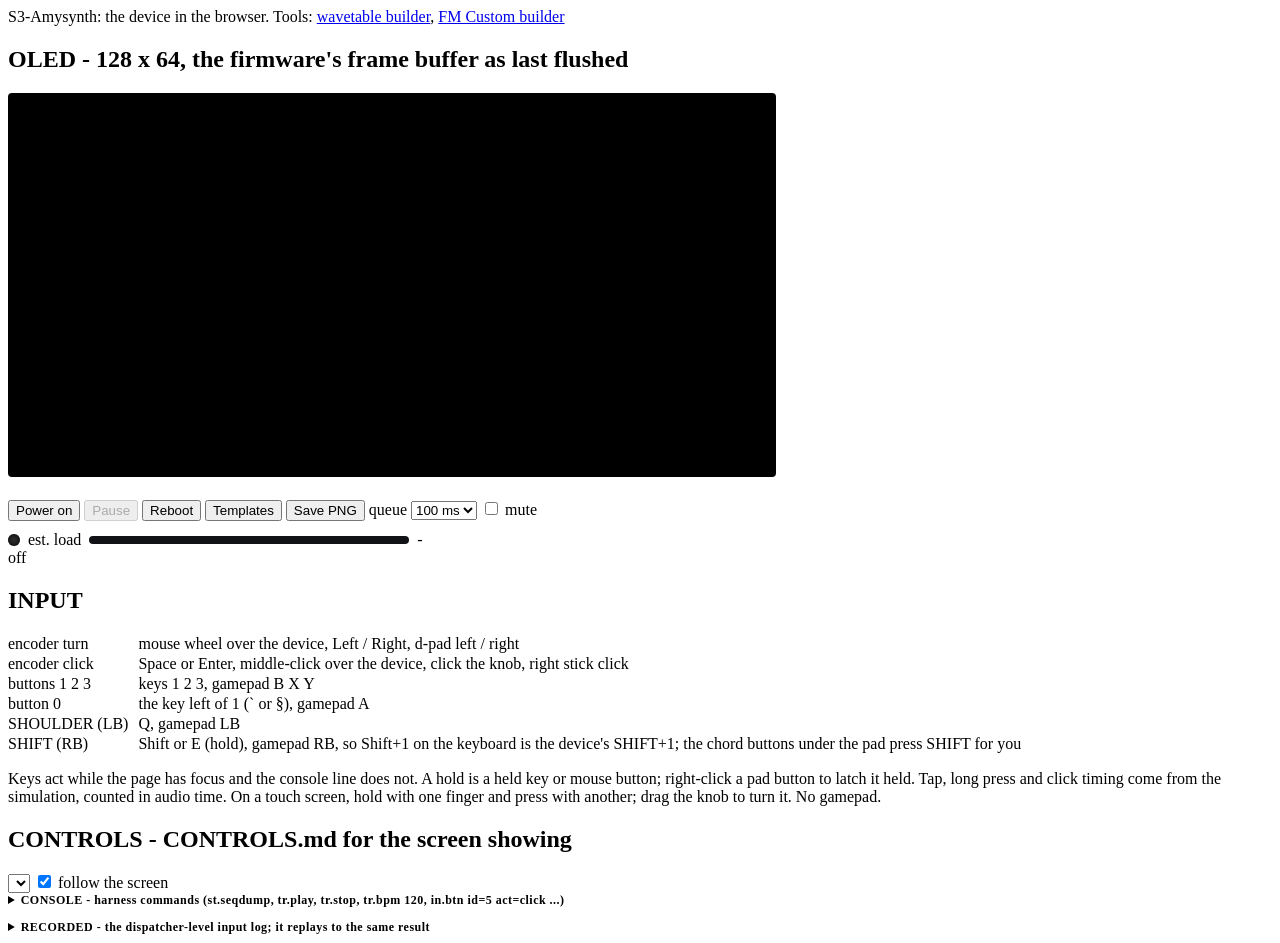
==== commit 2f6c9c5f: "page: Tools nav opens the labs; the device tab applies their designs The device page links the two l" ====
--- a/page/index.html
+++ b/page/index.html
@@ -61,7 +61,7 @@
 </style>
 </head>
 <body>
-<nav><a href="/">lab</a> / device</nav>
+<nav>S3-Amysynth: the device in the browser. Tools: <a href="wt/" target="_blank">wavetable builder</a>, <a href="fm/" target="_blank">FM Custom builder</a></nav>
 <main>
   <section id="device" tabindex="0">
     <h2>OLED <span>- 128 x 64, the firmware's frame buffer as last flushed</span></h2>
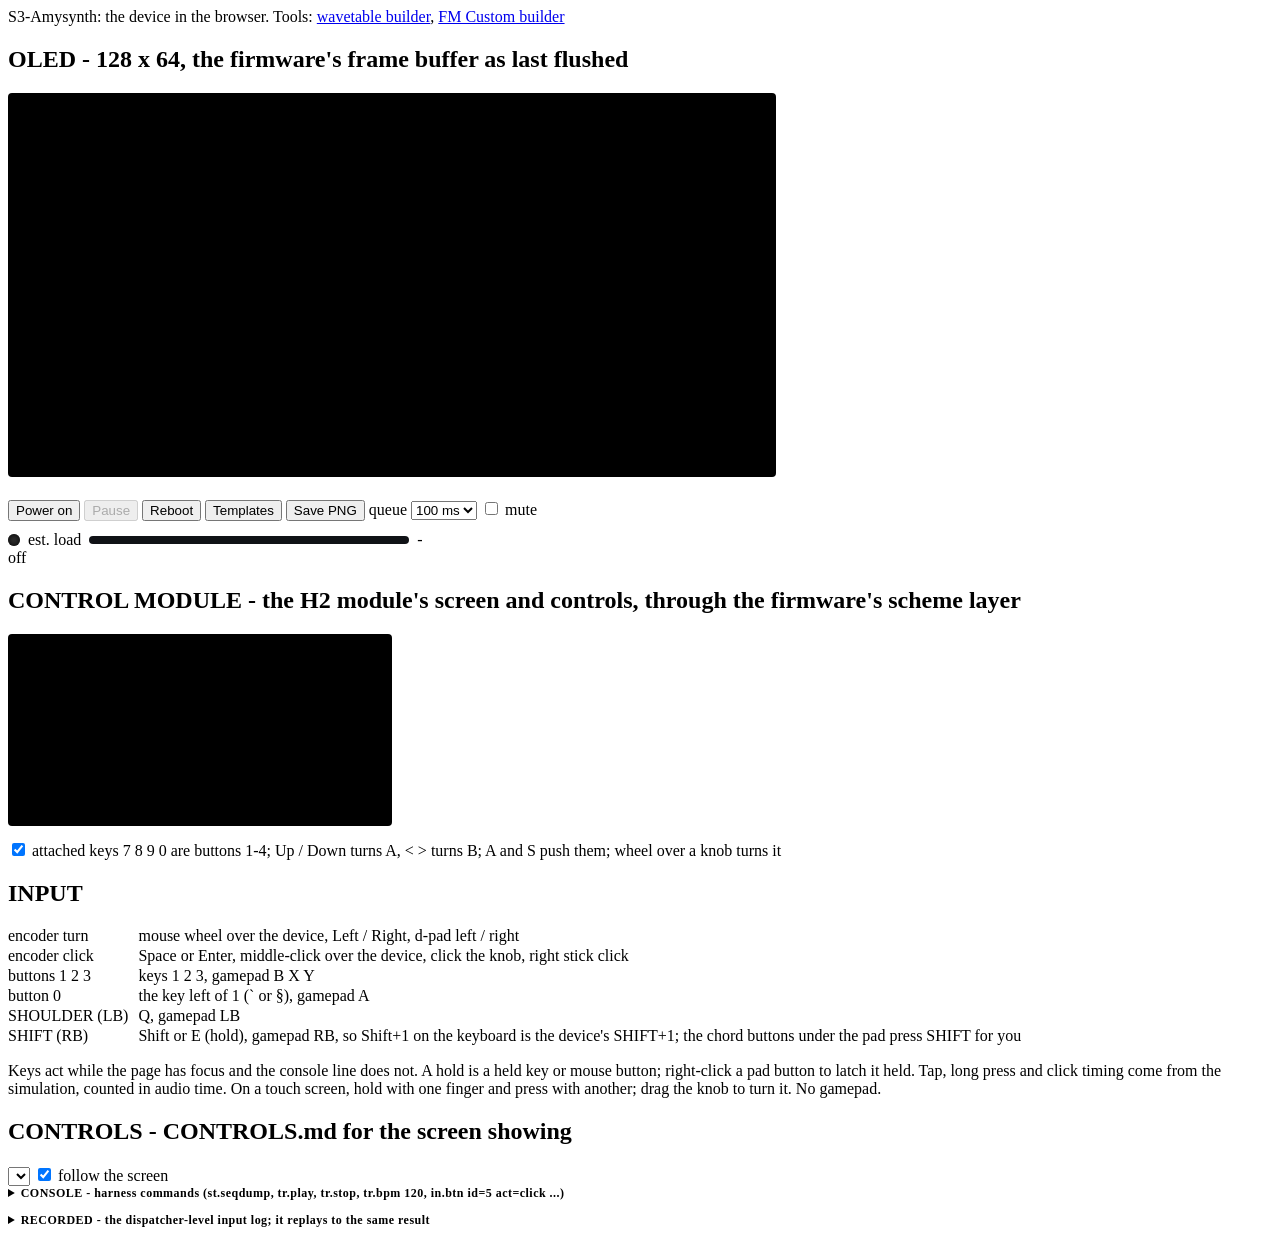
==== commit e14546bb: "hostsim: the control module in the page The external control module (ESP32-H2 over UART1 on the devi" ====
--- a/page/index.html
+++ b/page/index.html
@@ -16,10 +16,14 @@
   .key.down { background:var(--a); color:#000; border-color:var(--a); }
   .key.down small { color:#123; }
   .key.latched { box-shadow:0 0 0 2px var(--m); }
-  #knob { width:64px; height:64px; border-radius:50%; margin:auto; border:2px solid var(--line); background:#262a32;
+  .knob { width:64px; height:64px; border-radius:50%; margin:auto; border:2px solid var(--line); background:#262a32;
           display:flex; align-items:center; justify-content:center; cursor:ns-resize; position:relative; }
-  #knob.down { border-color:var(--a); }
-  #knob i { position:absolute; width:4px; height:18px; top:6px; left:28px; background:var(--a); border-radius:2px; transform-origin:2px 26px; }
+  .knob.down { border-color:var(--a); }
+  .knob i { position:absolute; width:4px; height:18px; top:6px; left:28px; background:var(--a); border-radius:2px; transform-origin:2px 26px; }
+  .knob small { position:absolute; bottom:4px; left:0; right:0; text-align:center; color:var(--dim); font-size:11px; }
+  #ctrlOled { width:100%; max-width:384px; aspect-ratio:2 / 1; image-rendering:pixelated; background:#000; border-radius:4px; }
+  .cpad { display:grid; grid-template-columns:repeat(6, minmax(0, 1fr)); gap:8px; margin-top:10px; align-items:center; max-width:560px; }
+  #ctrlSec.off .cpad { opacity:.45; }
   .chords { display:flex; flex-wrap:wrap; gap:6px; margin-top:8px; }
   .chords button { font-size:11px; padding:2px 6px; }
   #console { height:220px; overflow:auto; white-space:pre-wrap; color:var(--text); background:#101216; padding:6px; border-radius:4px; }
@@ -41,7 +45,7 @@
   details[open] > summary { margin-bottom:6px; }
   .bad { color:var(--bad); }
   .load { display:flex; align-items:center; gap:8px; margin-top:10px; }
-  #oled, .pad, #knob { touch-action:none; }
+  #oled, #ctrlOled, .pad, .cpad, .knob { touch-action:none; }
   #led { width:12px; height:12px; border-radius:50%; background:#333; box-shadow:0 0 6px #000 inset; }
   .meter { position:relative; flex:1; max-width:320px; height:8px; background:#101216; border:1px solid var(--line); border-radius:4px; overflow:hidden; }
   #loadAvg { position:absolute; left:0; top:0; bottom:0; width:0; background:var(--a); }
@@ -99,6 +103,15 @@
     <div class="facts bad" id="err"></div>
   </section>
   <div>
+    <section id="ctrlSec" tabindex="-1">
+      <h2>CONTROL MODULE <span>- the H2 module's screen and controls, through the firmware's scheme layer</span></h2>
+      <canvas id="ctrlOled" width="384" height="192"></canvas>
+      <div class="cpad" id="cpad"></div>
+      <div class="row">
+        <label class="dim"><input type="checkbox" id="ctrlLink" checked> attached</label>
+        <span class="dim">keys 7 8 9 0 are buttons 1-4; Up / Down turns A, &lt; &gt; turns B; A and S push them; wheel over a knob turns it</span>
+      </div>
+    </section>
     <section>
       <h2>INPUT</h2>
       <table>
@@ -223,7 +236,7 @@
   ['SHIFT+0', BTN.B0, 0, 'Loop bounce: start, cancel a waiting one, or stop a running one'],
   ['SHIFT+0 hold', BTN.B0, 1600, 'Discard a running bounce'],
   ['SHIFT+1', BTN.B1, 0, 'ADSR editor: open on the current instrument, or commit and close'],
-  ['SHIFT+2', BTN.B2, 0, 'Step Trig popup open / close; in an editor: release the tab to the patch'],
+  ['SHIFT+2', BTN.B2, 0, 'Step Trig popup open / close; in an editor: release the tab to the patch; on the Mixer: fade the row'],
   ['SHIFT+3', BTN.B3, 0, 'Layer page; in an editor on a melodic row: flip row / layer block'],
 ];
 for (const [label, id, holdMs, title] of CHORDS) {
@@ -246,7 +259,7 @@
   if (holdMs) setTimeout(end, holdMs); else end();
 }
 const knobWrap = document.createElement('div');
-knobWrap.innerHTML = '<div id="knob"><i></i></div>';
+knobWrap.innerHTML = '<div id="knob" class="knob"><i></i></div>';
 pad.appendChild(knobWrap);
 const knob = $('knob'); keyEl[BTN.ENC] = knob;
 let knobAngle = 0;
@@ -306,7 +319,98 @@
 window.addEventListener('keyup', e => {
   if (e.code in KEYS) { press(KEYS[e.code], false); e.preventDefault(); }
 });
-window.addEventListener('blur', () => { for (const id of [...held]) press(id, false); });
+window.addEventListener('blur', () => { for (const id of [...held]) press(id, false); for (const id of [...mheld]) mpress(id, false); });
+
+/* ── control module ──────────────────────────────────────────────────────
+ * The H2 module's four buttons, two encoders with push and its screen. Its
+ * events go to the firmware as the UART's INPUT frames do (mkey, menc), the
+ * screen comes back drawn by the module's own renderer. Button indices as
+ * on the wire: 0-3 panel, 4 encoder A push, 5 encoder B push. */
+const MKEYS = { Digit7: 0, Digit8: 1, Digit9: 2, Digit0: 3, KeyA: 4, KeyS: 5 };
+const mheld = new Set(), mEl = {}, mPointerHeld = new Map();
+const cpad = $('cpad');
+function mpress(id, down) {
+  if (down === mheld.has(id)) return;
+  if (down) mheld.add(id); else mheld.delete(id);
+  mEl[id].classList.toggle('down', down);
+  if (!down) mEl[id].classList.remove('latched');
+  queue(`mkey ${id} ${down ? 'down' : 'up'}`);
+}
+const mAngle = [0, 0], mKnob = [];
+function mturn(enc, steps) {
+  if (!steps) return;
+  mAngle[enc] += steps * 15;
+  mKnob[enc].firstChild.style.transform = `rotate(${mAngle[enc]}deg)`;
+  queue(`menc ${enc} ${steps}`);
+}
+function mPointerRelease(e) {
+  if (!mPointerHeld.has(e.pointerId)) return;
+  const id = mPointerHeld.get(e.pointerId);
+  mPointerHeld.delete(e.pointerId);
+  if (![...mPointerHeld.values()].includes(id)) mpress(id, false);
+}
+window.addEventListener('pointerup', mPointerRelease);
+window.addEventListener('pointercancel', mPointerRelease);
+for (const [label, key, id] of [['1', '7', 0], ['2', '8', 1], ['3', '9', 2], ['4', '0', 3]]) {
+  const d = document.createElement('div');
+  d.className = 'key'; d.innerHTML = `${label}<small>${key}</small>`;
+  cpad.appendChild(d); mEl[id] = d;
+  d.addEventListener('pointerdown', e => {
+    if (e.button !== 0) return;
+    e.preventDefault();
+    if (d.setPointerCapture) d.setPointerCapture(e.pointerId);
+    mPointerHeld.set(e.pointerId, id);
+    mpress(id, true);
+  });
+  d.addEventListener('contextmenu', e => {
+    e.preventDefault();
+    if ([...mPointerHeld.values()].includes(id)) return;
+    mpress(id, !mheld.has(id));
+    d.classList.toggle('latched', mheld.has(id));
+  });
+}
+/* The two knobs: drag turns (one detent per 16 px, up = clockwise), a tap is
+ * the push, the wheel over one turns it. */
+for (const [enc, label, push] of [[0, 'A', 4], [1, 'B', 5]]) {
+  const wrap = document.createElement('div');
+  wrap.innerHTML = `<div class="knob"><i></i><small>${label}</small></div>`;
+  cpad.appendChild(wrap);
+  const k = wrap.firstChild;
+  mKnob[enc] = k; mEl[push] = k;
+  let drag = null;
+  k.addEventListener('pointerdown', e => {
+    if (e.button !== 0) return;
+    e.preventDefault();
+    k.setPointerCapture(e.pointerId);
+    drag = { id: e.pointerId, y: e.clientY, moved: false };
+  });
+  k.addEventListener('pointermove', e => {
+    if (!drag || e.pointerId !== drag.id) return;
+    const steps = Math.trunc((drag.y - e.clientY) / 16);
+    if (steps) { drag.moved = true; drag.y -= steps * 16; mturn(enc, steps); }
+  });
+  k.addEventListener('pointerup', e => {
+    if (!drag || e.pointerId !== drag.id) return;
+    if (!drag.moved) { mpress(push, true); mpress(push, false); }
+    drag = null;
+  });
+  k.addEventListener('pointercancel', () => { drag = null; });
+  k.addEventListener('wheel', e => { e.preventDefault(); e.stopPropagation(); mturn(enc, e.deltaY > 0 ? 1 : -1); }, { passive: false });
+}
+$('ctrlLink').onchange = () => {
+  const on = $('ctrlLink').checked;
+  $('ctrlSec').classList.toggle('off', !on);
+  queue(`mlink ${on ? 1 : 0}`);
+};
+window.addEventListener('keydown', e => {
+  if (!keyActive(e)) return;
+  if (e.code === 'ArrowUp' || e.code === 'ArrowDown') { mturn(0, e.code === 'ArrowUp' ? 1 : -1); e.preventDefault(); return; }
+  if (e.code === 'Comma' || e.code === 'Period') { mturn(1, e.code === 'Period' ? 1 : -1); e.preventDefault(); return; }
+  if (e.code in MKEYS) { if (!e.repeat) mpress(MKEYS[e.code], true); e.preventDefault(); }
+});
+window.addEventListener('keyup', e => {
+  if (e.code in MKEYS) { mpress(MKEYS[e.code], false); e.preventDefault(); }
+});
 
 /* ── gamepad ─────────────────────────────────────────────────────────── */
 const gpPrev = {};
@@ -331,7 +435,7 @@
 /* ui_view_id_t (synth_ui.h) -> the CONTROLS.md section for that screen. */
 const VIEW_SECTION = ['Filter editor', 'LFO editor', 'DIST editor', 'Step Trig popup',
   'ADSR (graph) editor', 'Menu', 'Arp screen', 'Drone screens', 'Drone screens', 'Drone screens',
-  'Prog screen', 'FM screen', 'DEV screen', 'WT screen', 'Sequencer screen (Seq)'];
+  'Prog screen', 'FM screen', 'DEV screen', 'WT screen', 'Mixer screen', 'Sequencer screen (Seq)'];
 let helpSections = {}, helpView = -1;
 const esc = t => t.replace(/&/g, '&amp;').replace(/</g, '&lt;').replace(/>/g, '&gt;');
 const inline = t => esc(t).replace(/`([^`]+)`/g, '<code>$1</code>').replace(/\*\*([^*]+)\*\*/g, '<b>$1</b>');
@@ -389,17 +493,23 @@
 loadHelp();
 
 /* ── OLED ────────────────────────────────────────────────────────────── */
-const oled = $('oled').getContext('2d');
-function drawFrame(bytes) {
-  /* u8g2 full buffer, vertical_top_lsb: byte (y>>3)*128 + x, bit y&7.
-   * Rows 0..15 yellow, the rest blue, like the dual-colour panel. */
-  const S = 6;
-  oled.fillStyle = '#000'; oled.fillRect(0, 0, 768, 384);
+const oled = $('oled').getContext('2d'), ctrlOled = $('ctrlOled').getContext('2d');
+/* u8g2 full buffer, vertical_top_lsb: byte (y>>3)*128 + x, bit y&7. Rows
+ * 0..15 yellow, the rest blue, like the dual-colour panel; S px per dot. */
+function paintFrame(g, bytes, S) {
+  g.fillStyle = '#000'; g.fillRect(0, 0, 128 * S, 64 * S);
   for (let y = 0; y < 64; y++) {
-    oled.fillStyle = y < 16 ? '#ffd23f' : '#5ec8ff';
+    g.fillStyle = y < 16 ? '#ffd23f' : '#5ec8ff';
     const row = (y >> 3) * 128, bit = 1 << (y & 7);
-    for (let x = 0; x < 128; x++) if (bytes[row + x] & bit) oled.fillRect(x * S, y * S, S - 1, S - 1);
-  }
+    for (let x = 0; x < 128; x++) if (bytes[row + x] & bit) g.fillRect(x * S, y * S, S - 1, S - 1);
+  }
+}
+function drawFrame(bytes) { paintFrame(oled, bytes, 6); }
+/* The module's screen (the same panel). A backend without one hides the section. */
+let ctrlShown = null;
+function drawCtrlFrame(bytes) {
+  if (ctrlShown === null) { ctrlShown = !!bytes; $('ctrlSec').hidden = !bytes; }
+  if (bytes && bytes.length) paintFrame(ctrlOled, bytes, 3);
 }
 
 /* ── load meter ──────────────────────────────────────────────────────────
@@ -513,6 +623,7 @@
     $('record').textContent = '';
   }
   if (st.frame) drawFrame(bytesOf(st.frame));
+  drawCtrlFrame(st.ctrlFrame ? bytesOf(st.ctrlFrame) : null);
   followView(st.view);
   showLoad(st.load);
   /* An import's per-line acks ("P< ok d <n>") stay out of the console view. */
@@ -575,6 +686,8 @@
   try { st = await backend.restart(); } catch (e) { $('err').textContent = String(e.message || e); return; }
   $('record').textContent = ''; $('err').textContent = '';
   for (const id of [...held]) { held.delete(id); keyEl[id].classList.remove('down'); }
+  for (const id of [...mheld]) { mheld.delete(id); mEl[id].classList.remove('down'); }
+  $('ctrlLink').checked = true; $('ctrlSec').classList.remove('off');
   apply(st);
 };
 $('shot').onclick = () => $('oled').toBlob(b => saveBlob(b, 'oled.png'));
